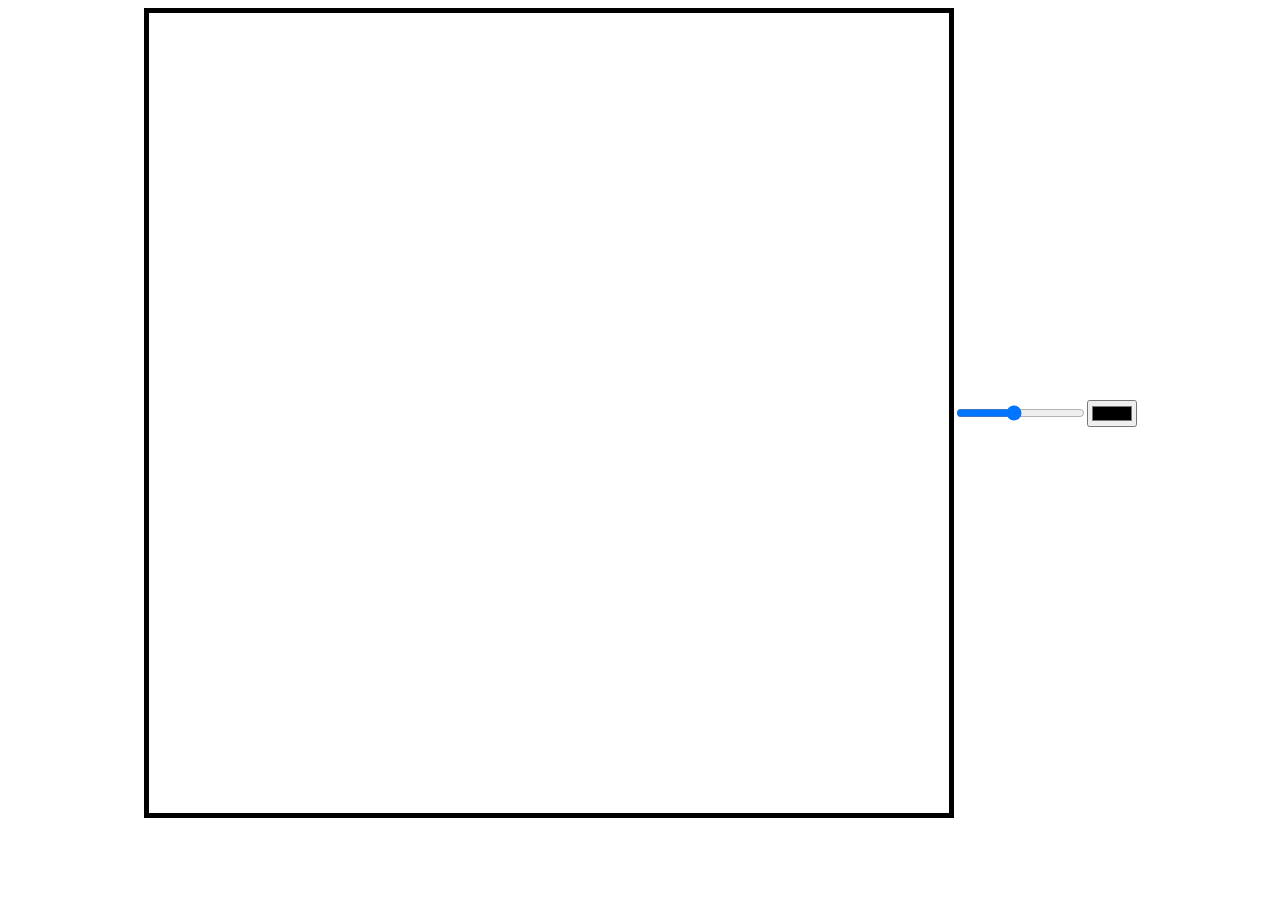
==== meme_maker/index.html @ b692cf82 "Paint Color part One - 선 색상 변경" ====
<!DOCTYPE html>
<html lang="en">
<head>
    <meta charset="UTF-8">
    <meta http-equiv="X-UA-Compatible" content="IE=edge">
    <meta name="viewport" content="width=device-width, initial-scale=1.0">
    <title>Meme Maker</title>
    <link rel="stylesheet" href="css/style.css">
    <script src="js/app.js" defer></script>
</head>
<body>
    <canvas></canvas>
    <input id="line-width" type="range" min="1" max="10" value="5" step="0.5">
    <input type="color" id="color">
</body>
</html>
---- meme_maker/css/style.css ----
@charset "utf-8";
canvas{width: 800px; height: 800px; border: 5px solid #000;}
body{display: flex; justify-content:center; align-items: center;}
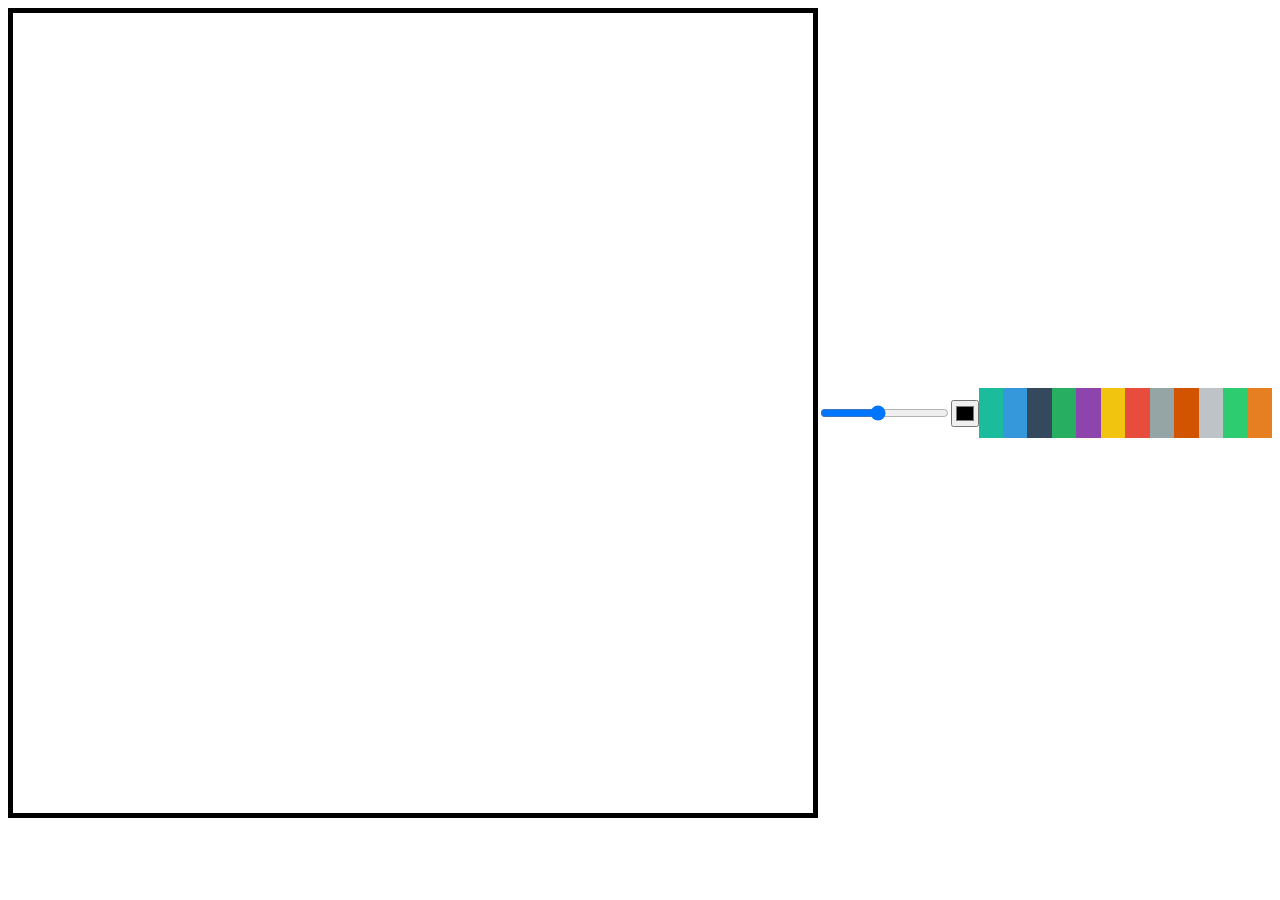
==== commit 568a8bdb: "Paint Color part Two - 제공 색상버튼" ====
--- a/meme_maker/index.html
+++ b/meme_maker/index.html
@@ -12,5 +12,17 @@
     <canvas></canvas>
     <input id="line-width" type="range" min="1" max="10" value="5" step="0.5">
     <input type="color" id="color">
+    <div class="color-option" style="background-color: #1abc9c;" data-color="#1abc9c"></div>
+    <div class="color-option" style="background-color: #3498db;" data-color="#3498db"></div>
+    <div class="color-option" style="background-color: #34495e;" data-color="#34495e"></div>
+    <div class="color-option" style="background-color: #27ae60;" data-color="#27ae60"></div>
+    <div class="color-option" style="background-color: #8e44ad;" data-color="#8e44ad"></div>
+    <div class="color-option" style="background-color: #f1c40f;" data-color="#f1c40f"></div>
+    <div class="color-option" style="background-color: #e74c3c;" data-color="#e74c3c"></div>
+    <div class="color-option" style="background-color: #95a5a6;" data-color="#95a5a6"></div>
+    <div class="color-option" style="background-color: #d35400;" data-color="#d35400"></div>
+    <div class="color-option" style="background-color: #bdc3c7;" data-color="#bdc3c7"></div>
+    <div class="color-option" style="background-color: #2ecc71;" data-color="#2ecc71"></div>
+    <div class="color-option" style="background-color: #e67e22;" data-color="#e67e22"></div>
 </body>
 </html>--- a/meme_maker/css/style.css
+++ b/meme_maker/css/style.css
@@ -1,3 +1,4 @@
 @charset "utf-8";
 canvas{width: 800px; height: 800px; border: 5px solid #000;}
-body{display: flex; justify-content:center; align-items: center;}+body{display: flex; justify-content:center; align-items: center;}
+.color-option{width: 50px; height: 50px; cursor: pointer;}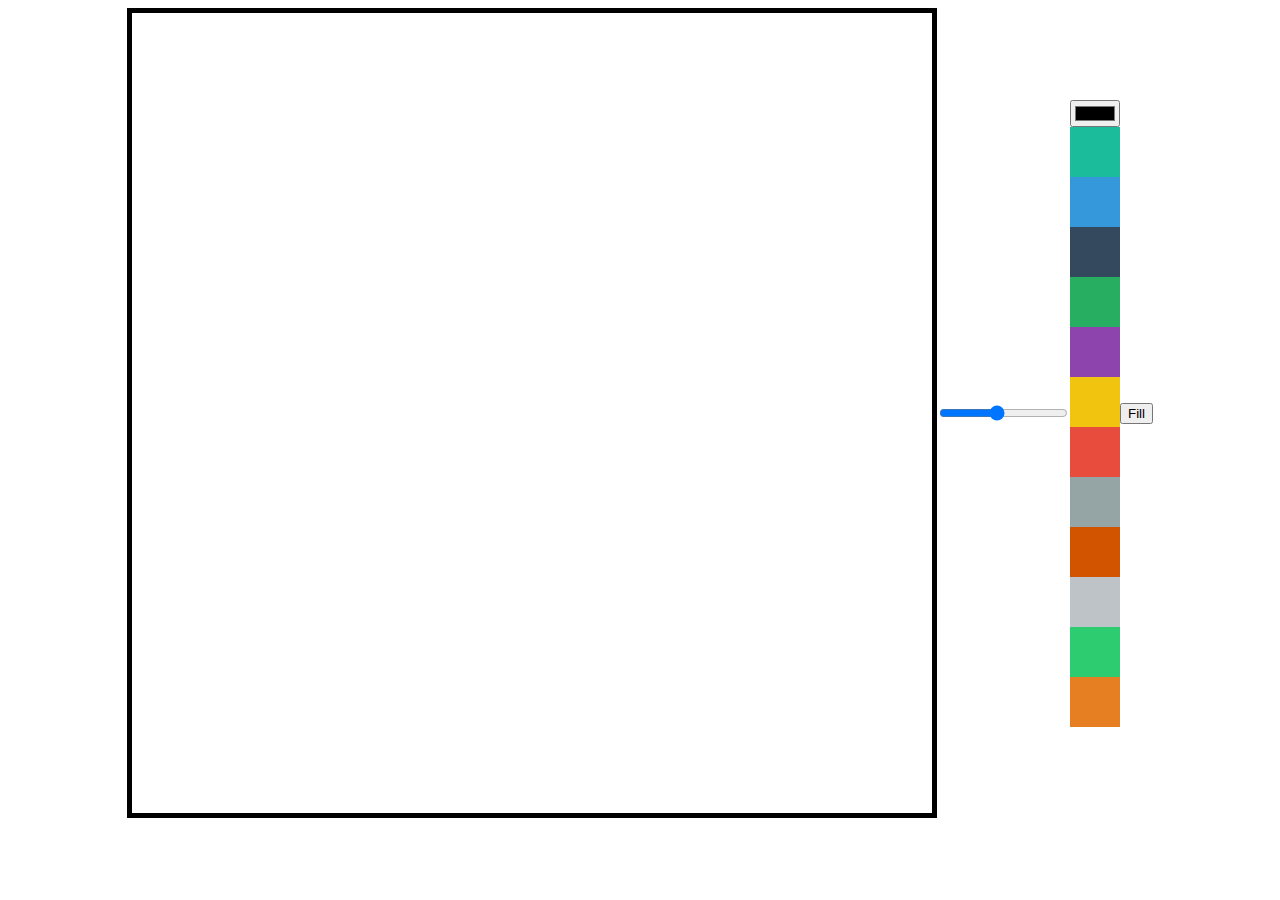
==== commit eca12434: "Filling Mode 추가" ====
--- a/meme_maker/index.html
+++ b/meme_maker/index.html
@@ -11,18 +11,21 @@
 <body>
     <canvas></canvas>
     <input id="line-width" type="range" min="1" max="10" value="5" step="0.5">
-    <input type="color" id="color">
-    <div class="color-option" style="background-color: #1abc9c;" data-color="#1abc9c"></div>
-    <div class="color-option" style="background-color: #3498db;" data-color="#3498db"></div>
-    <div class="color-option" style="background-color: #34495e;" data-color="#34495e"></div>
-    <div class="color-option" style="background-color: #27ae60;" data-color="#27ae60"></div>
-    <div class="color-option" style="background-color: #8e44ad;" data-color="#8e44ad"></div>
-    <div class="color-option" style="background-color: #f1c40f;" data-color="#f1c40f"></div>
-    <div class="color-option" style="background-color: #e74c3c;" data-color="#e74c3c"></div>
-    <div class="color-option" style="background-color: #95a5a6;" data-color="#95a5a6"></div>
-    <div class="color-option" style="background-color: #d35400;" data-color="#d35400"></div>
-    <div class="color-option" style="background-color: #bdc3c7;" data-color="#bdc3c7"></div>
-    <div class="color-option" style="background-color: #2ecc71;" data-color="#2ecc71"></div>
-    <div class="color-option" style="background-color: #e67e22;" data-color="#e67e22"></div>
+    <div>
+        <input type="color" id="color">
+        <div class="color-option" style="background-color: #1abc9c;" data-color="#1abc9c"></div>
+        <div class="color-option" style="background-color: #3498db;" data-color="#3498db"></div>
+        <div class="color-option" style="background-color: #34495e;" data-color="#34495e"></div>
+        <div class="color-option" style="background-color: #27ae60;" data-color="#27ae60"></div>
+        <div class="color-option" style="background-color: #8e44ad;" data-color="#8e44ad"></div>
+        <div class="color-option" style="background-color: #f1c40f;" data-color="#f1c40f"></div>
+        <div class="color-option" style="background-color: #e74c3c;" data-color="#e74c3c"></div>
+        <div class="color-option" style="background-color: #95a5a6;" data-color="#95a5a6"></div>
+        <div class="color-option" style="background-color: #d35400;" data-color="#d35400"></div>
+        <div class="color-option" style="background-color: #bdc3c7;" data-color="#bdc3c7"></div>
+        <div class="color-option" style="background-color: #2ecc71;" data-color="#2ecc71"></div>
+        <div class="color-option" style="background-color: #e67e22;" data-color="#e67e22"></div>
+    </div>
+    <button id="mode-btn">Fill</button>
 </body>
 </html>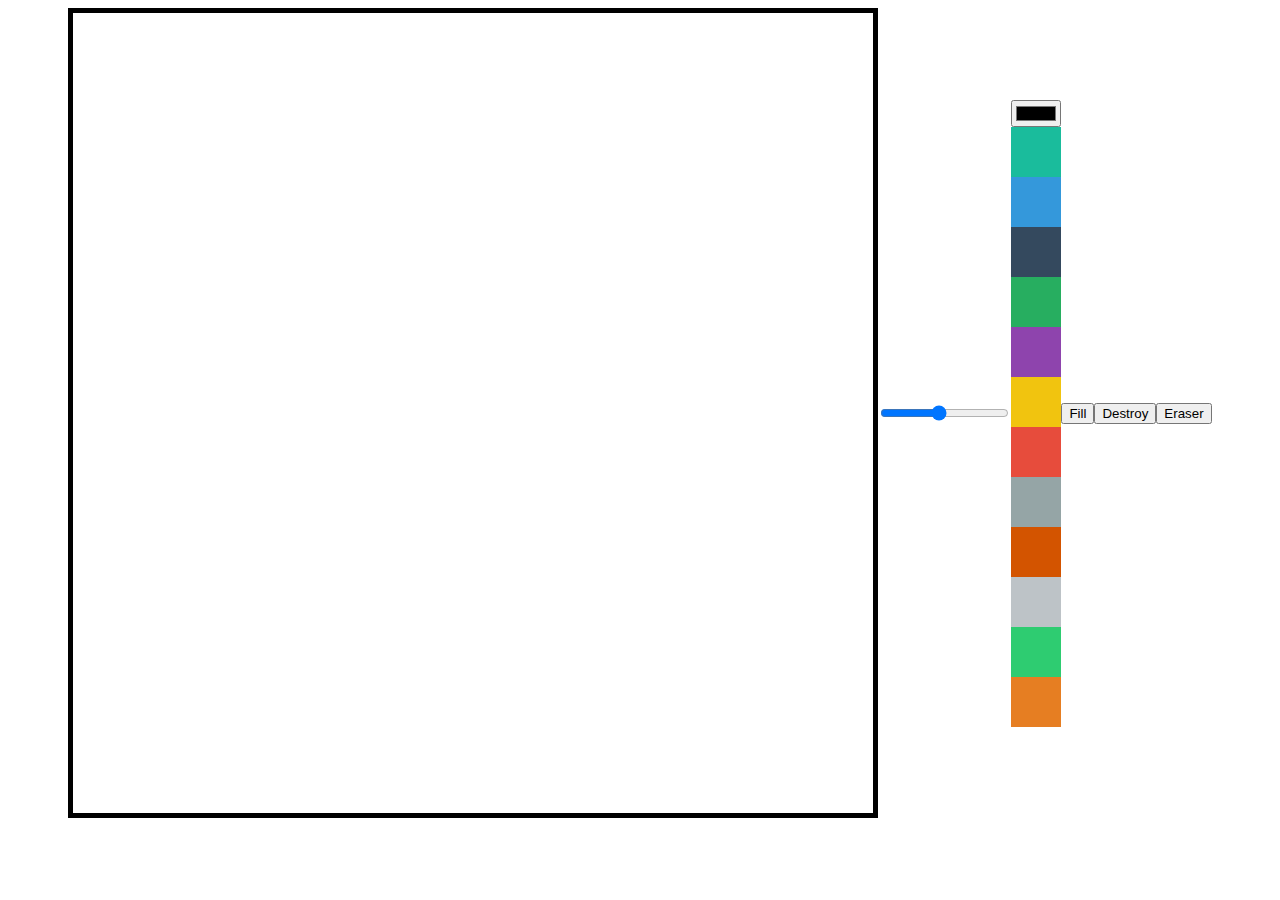
==== commit 9ad45235: "Eraser - 지우개 버튼" ====
--- a/meme_maker/index.html
+++ b/meme_maker/index.html
@@ -27,5 +27,7 @@
         <div class="color-option" style="background-color: #e67e22;" data-color="#e67e22"></div>
     </div>
     <button id="mode-btn">Fill</button>
+    <button id="destroy-btn">Destroy</button>
+    <button id="eraser-btn">Eraser</button>
 </body>
 </html>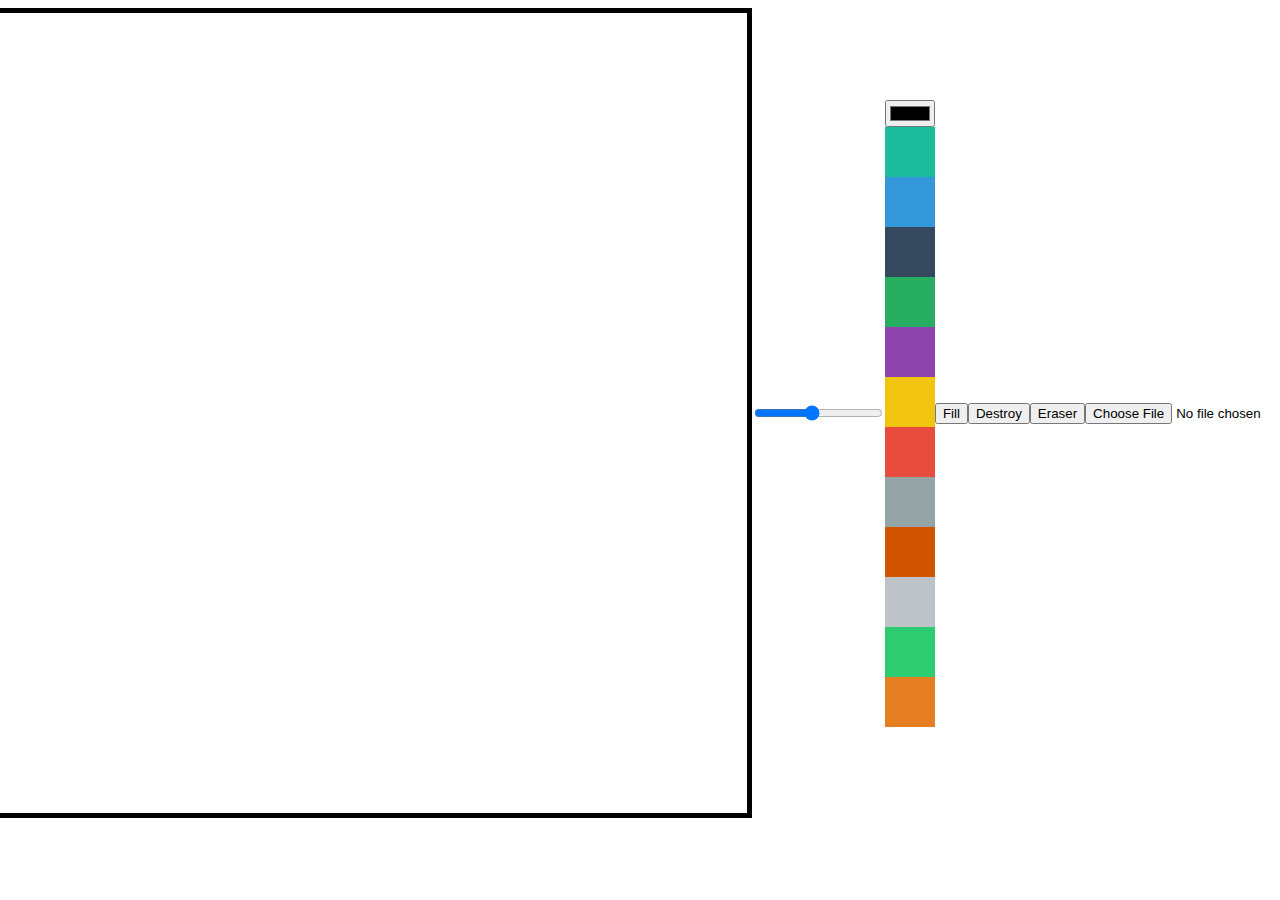
==== commit 4cc8cf31: "Adding Images - 이미지 canvas에 추가" ====
--- a/meme_maker/index.html
+++ b/meme_maker/index.html
@@ -10,7 +10,7 @@
 </head>
 <body>
     <canvas></canvas>
-    <input id="line-width" type="range" min="1" max="10" value="5" step="0.5">
+    <input id="line-width" type="range" min="1" max="10" value="5" step="0.1">
     <div>
         <input type="color" id="color">
         <div class="color-option" style="background-color: #1abc9c;" data-color="#1abc9c"></div>
@@ -29,5 +29,6 @@
     <button id="mode-btn">Fill</button>
     <button id="destroy-btn">Destroy</button>
     <button id="eraser-btn">Eraser</button>
+    <input type="file" accept="image/*" id="file" />
 </body>
 </html>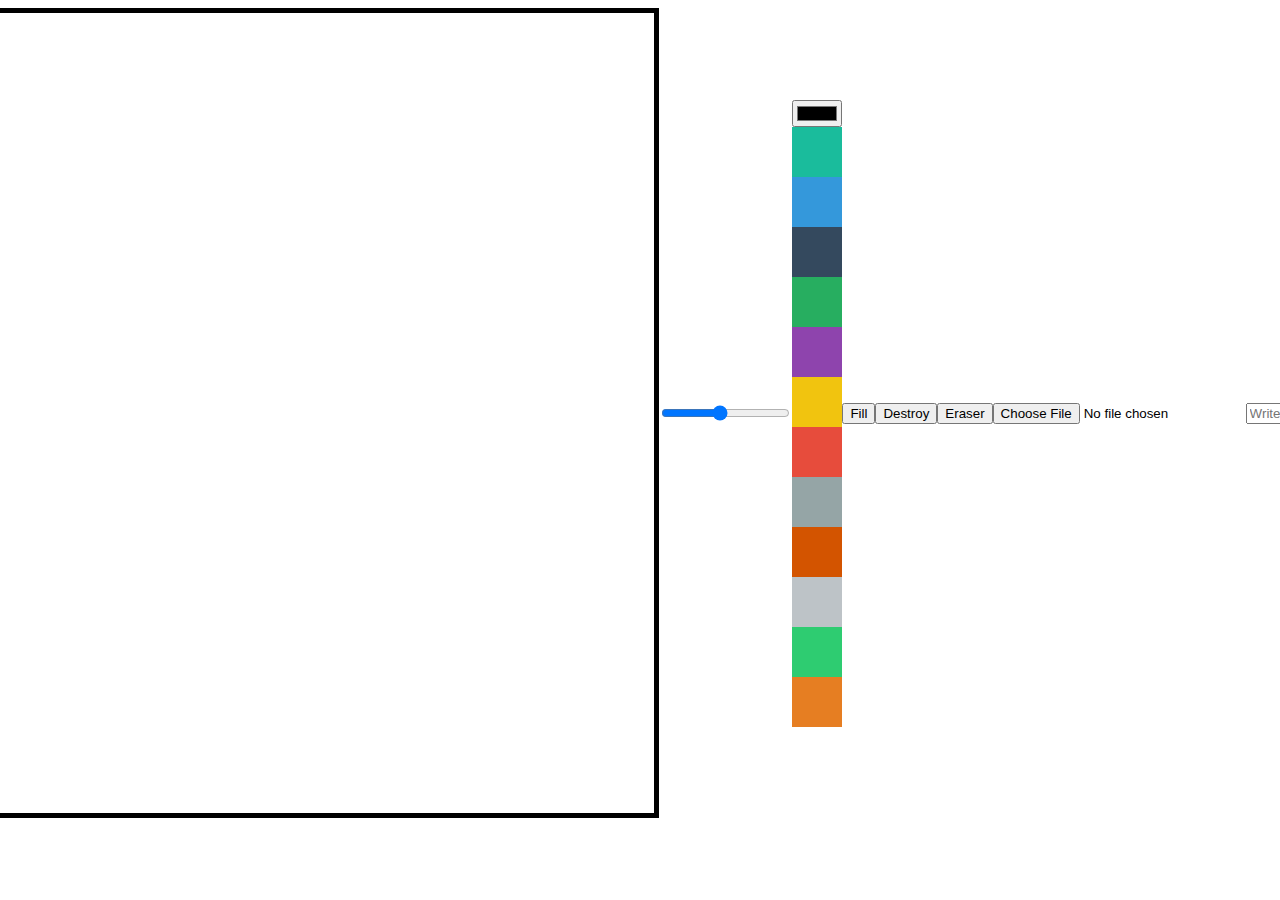
==== commit 6d6daa08: "Adding Text - 텍스트 더블클릭 추가" ====
--- a/meme_maker/index.html
+++ b/meme_maker/index.html
@@ -30,5 +30,6 @@
     <button id="destroy-btn">Destroy</button>
     <button id="eraser-btn">Eraser</button>
     <input type="file" accept="image/*" id="file" />
+    <input type="text" placeholder="Write and then double click" id="text">
 </body>
 </html>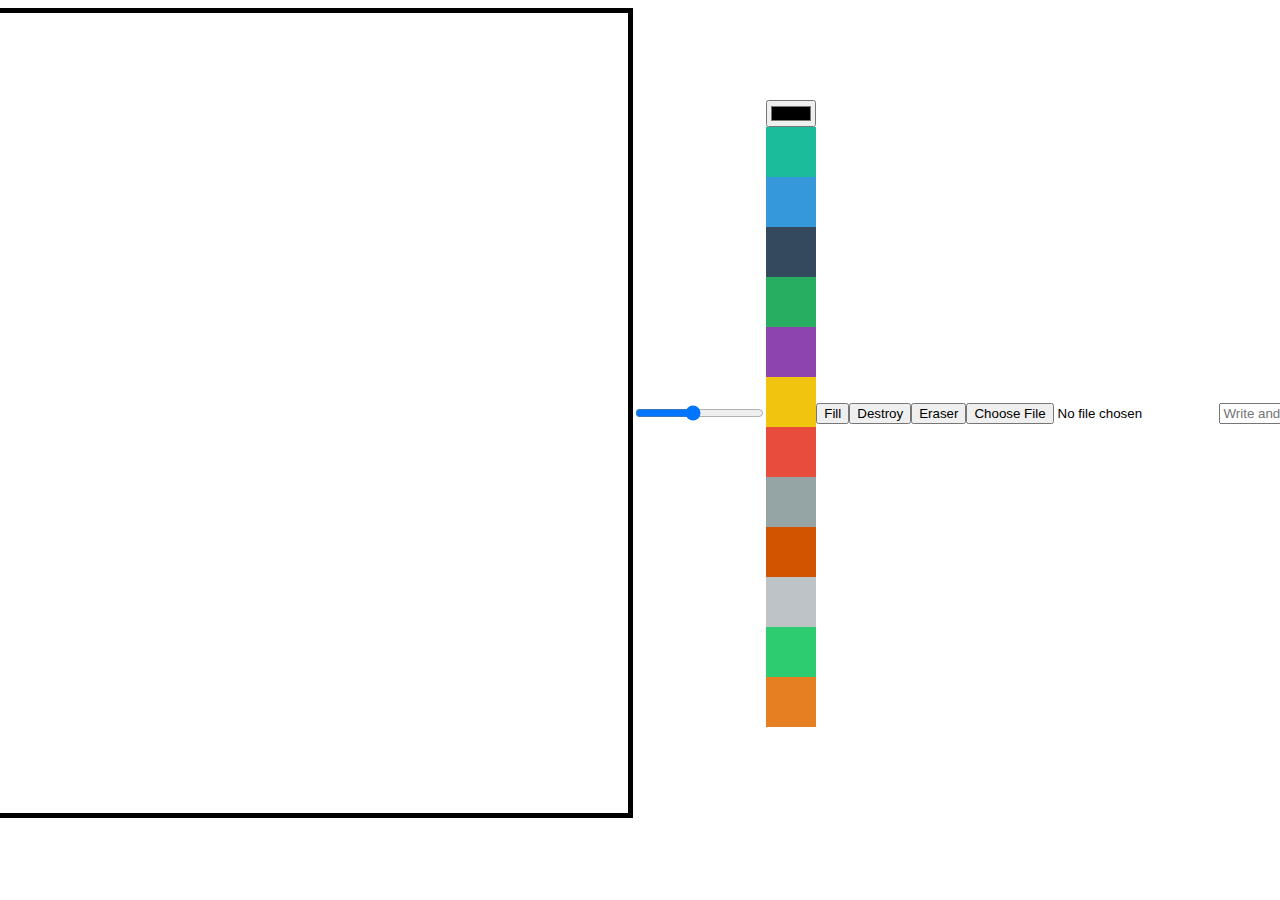
==== commit d9b581db: "Saving Image - 내가 그린 이미지 저장" ====
--- a/meme_maker/index.html
+++ b/meme_maker/index.html
@@ -31,5 +31,6 @@
     <button id="eraser-btn">Eraser</button>
     <input type="file" accept="image/*" id="file" />
     <input type="text" placeholder="Write and then double click" id="text">
+    <button id="save">Save image</button>
 </body>
 </html>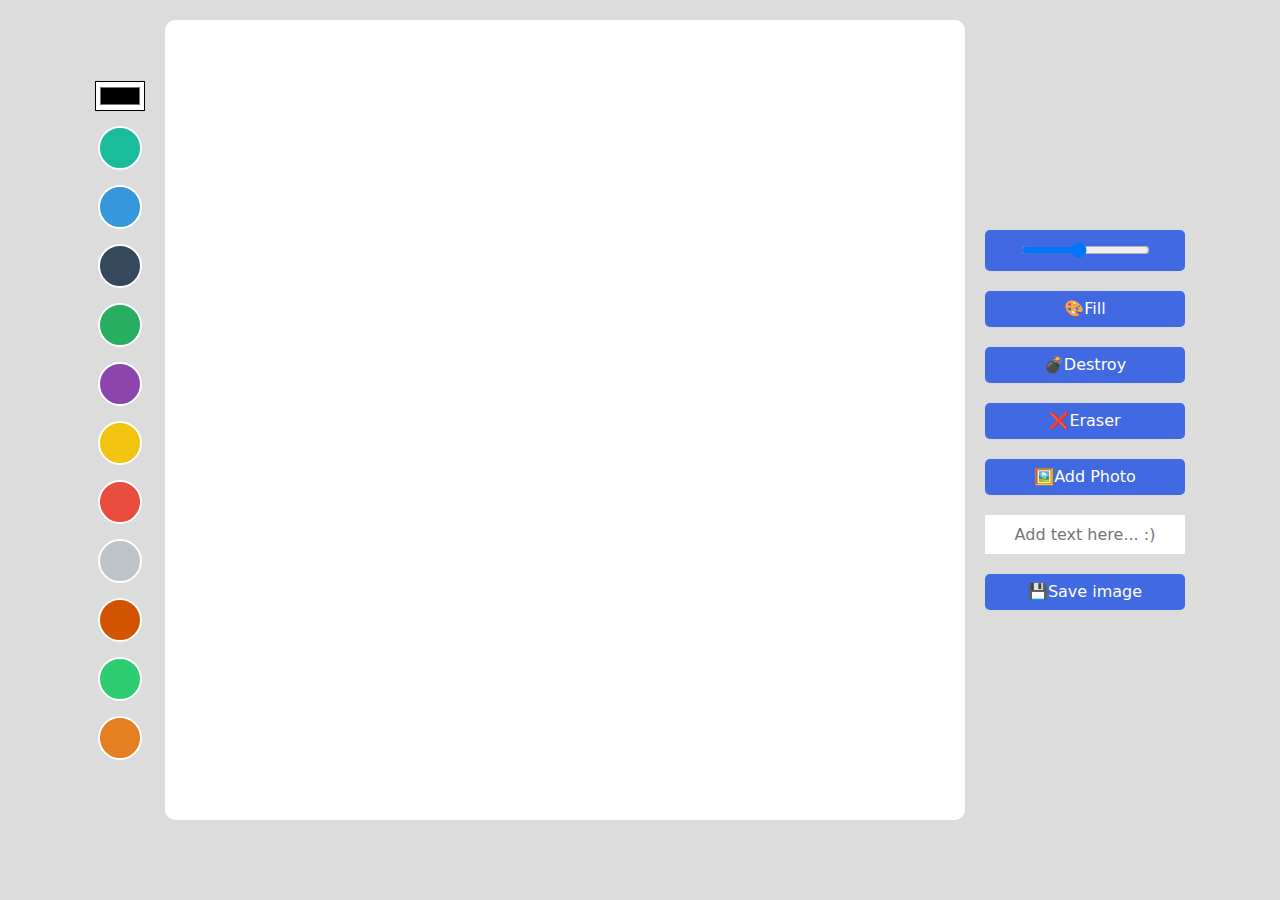
==== commit d035af1b: "css 추가" ====
--- a/meme_maker/index.html
+++ b/meme_maker/index.html
@@ -9,9 +9,7 @@
     <script src="js/app.js" defer></script>
 </head>
 <body>
-    <canvas></canvas>
-    <input id="line-width" type="range" min="1" max="10" value="5" step="0.1">
-    <div>
+    <div class="color-options">
         <input type="color" id="color">
         <div class="color-option" style="background-color: #1abc9c;" data-color="#1abc9c"></div>
         <div class="color-option" style="background-color: #3498db;" data-color="#3498db"></div>
@@ -20,17 +18,25 @@
         <div class="color-option" style="background-color: #8e44ad;" data-color="#8e44ad"></div>
         <div class="color-option" style="background-color: #f1c40f;" data-color="#f1c40f"></div>
         <div class="color-option" style="background-color: #e74c3c;" data-color="#e74c3c"></div>
-        <div class="color-option" style="background-color: #95a5a6;" data-color="#95a5a6"></div>
+        <div class="color-option" style="background-color: #bdc3c7;" data-color="#bdc3c7"></div>
         <div class="color-option" style="background-color: #d35400;" data-color="#d35400"></div>
-        <div class="color-option" style="background-color: #bdc3c7;" data-color="#bdc3c7"></div>
         <div class="color-option" style="background-color: #2ecc71;" data-color="#2ecc71"></div>
         <div class="color-option" style="background-color: #e67e22;" data-color="#e67e22"></div>
     </div>
-    <button id="mode-btn">Fill</button>
-    <button id="destroy-btn">Destroy</button>
-    <button id="eraser-btn">Eraser</button>
-    <input type="file" accept="image/*" id="file" />
-    <input type="text" placeholder="Write and then double click" id="text">
-    <button id="save">Save image</button>
+    <canvas></canvas>
+    <div class="btns">
+        <label for="line-width">
+            <input id="line-width" type="range" min="1" max="10" value="5" step="0.1">
+        </label>
+        <button id="mode-btn">🎨Fill</button>
+        <button id="destroy-btn">💣Destroy</button>
+        <button id="eraser-btn">❌Eraser</button>
+        <label for="file">
+            🖼️Add Photo
+            <input type="file" accept="image/*" id="file" />
+        </label>
+        <input type="text" placeholder="Add text here... :)" id="text">
+        <button id="save">💾Save image</button>
+    </div>
 </body>
 </html>--- a/meme_maker/css/style.css
+++ b/meme_maker/css/style.css
@@ -1,4 +1,56 @@
 @charset "utf-8";
-canvas{width: 800px; height: 800px; border: 5px solid #000;}
-body{display: flex; justify-content:center; align-items: center;}
-.color-option{width: 50px; height: 50px; cursor: pointer;}+html, body, div, span, applet, object, iframe,
+h1, h2, h3, h4, h5, h6, p, blockquote, pre,
+a, abbr, acronym, address, big, cite, code,
+del, dfn, em, img, ins, kbd, q, s, samp,
+small, strike, strong, sub, sup, tt, var,
+b, u, i, center,
+dl, dt, dd, ol, ul, li,
+fieldset, form, label, legend,
+table, caption, tbody, tfoot, thead, tr, th, td,
+article, aside, canvas, details, embed, 
+figure, figcaption, footer, header, hgroup, 
+menu, nav, output, ruby, section, summary,
+time, mark, audio, video {
+	margin: 0;
+	padding: 0;
+	border: 0;
+	font-size: 100%;
+	font: inherit;
+	vertical-align: baseline;
+}
+/* HTML5 display-role reset for older browsers */
+article, aside, details, figcaption, figure, 
+footer, header, hgroup, menu, nav, section {
+	display: block;
+}
+body {
+	line-height: 1;
+}
+ol, ul {
+	list-style: none;
+}
+blockquote, q {
+	quotes: none;
+}
+blockquote:before, blockquote:after,
+q:before, q:after {
+	content: '';
+	content: none;
+}
+table {
+	border-collapse: collapse;
+	border-spacing: 0;
+}
+
+body{display: flex; gap: 20px; justify-content:center; align-items: center; background-color: gainsboro; padding: 20px; font-family: system-ui, -apple-system, BlinkMacSystemFont, 'Segoe UI', Roboto, Oxygen, Ubuntu, Cantarell, 'Open Sans', 'Helvetica Neue', sans-serif;}
+canvas{width: 800px; height: 800px; background-color: #fff; border-radius: 10px;}
+.color-options{display: flex; flex-direction: column; gap: 15px; align-items: center;}
+.color-options input#color{ height: 30px; background-color: #fff;} 
+.color-option{width: 40px; height: 40px; cursor: pointer; border-radius: 50%; transition: transform ease-in-out .2s; border: 2px solid #fff;}
+.color-option:hover{transform: scale(1.2);}
+.btns{display: flex; flex-direction: column; gap:20px;}
+button, label{all:unset; padding: 10px 0; text-align: center; background-color: royalblue; color: #fff; font-weight: 500; cursor: pointer; border-radius: 5px; transition: opacity linear .3s;}
+button:hover{opacity: .85;}
+input#file{display: none;}
+input#text{all:unset; padding: 10px 0; text-align: center; font-weight: 500; background-color: #fff;}